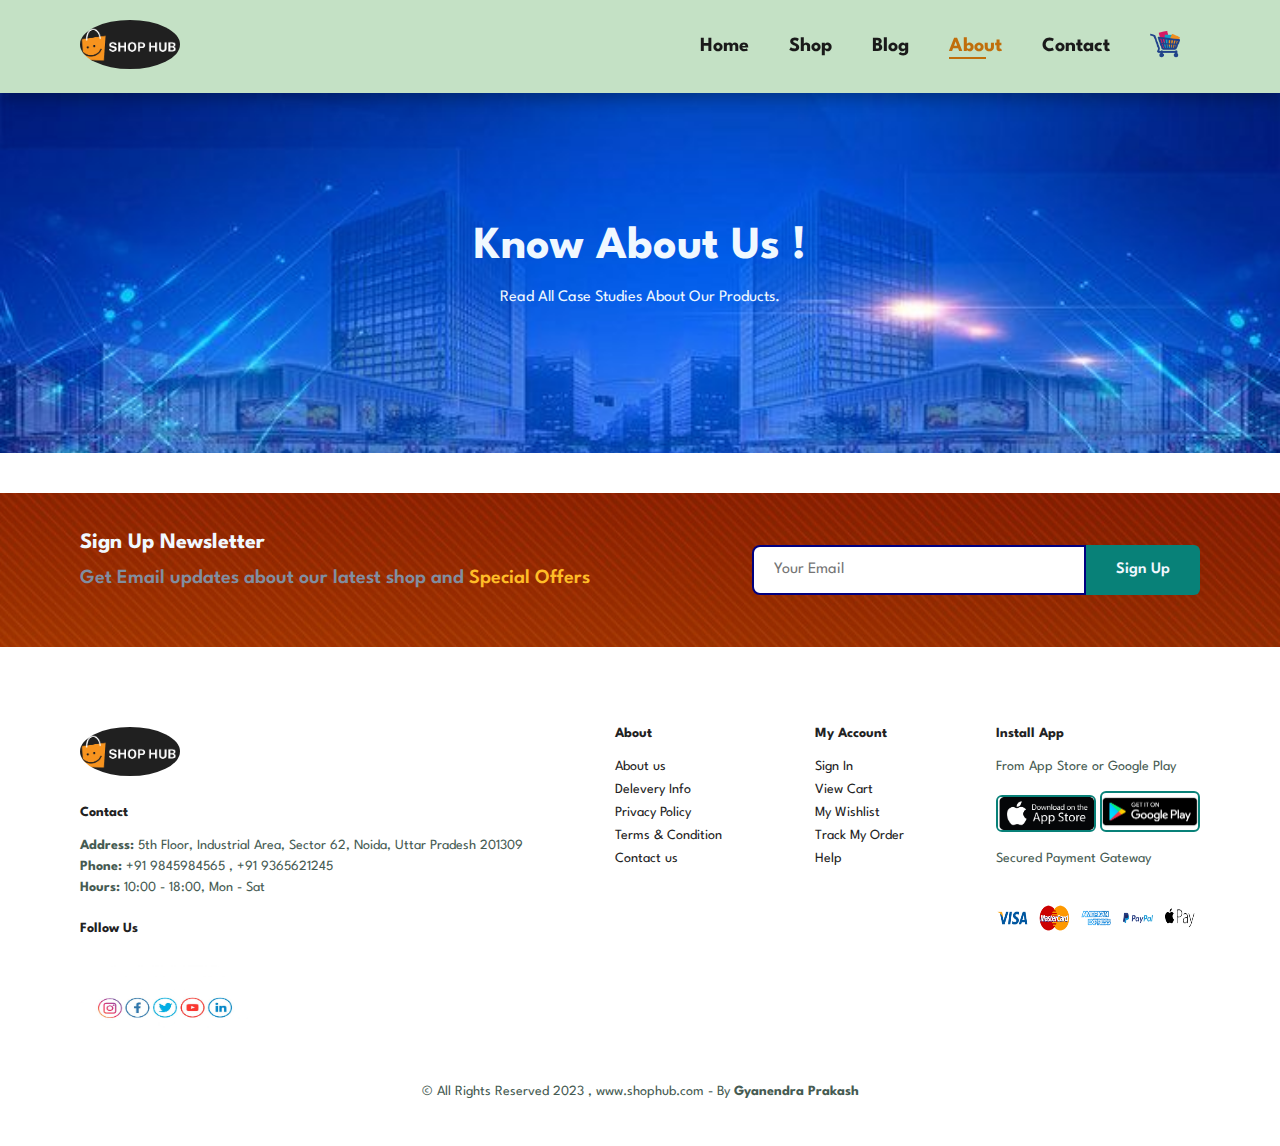
==== about.html @ 8a7a5602 "about" ====
<!DOCTYPE html>
<html lang="en">

<head>
    <meta charset="UTF-8">
    <meta name="viewport" content="width=device-width, initial-scale=1.0">
    <title>Shop Hub Online Store</title>
    <!-- favicon  -->
    <link rel="apple-touch-icon" sizes="180x180" href="favicon/apple-touch-icon.png">
    <link rel="icon" type="image/png" sizes="32x32" href="favicon/favicon-32x32.png">
    <link rel="icon" type="image/png" sizes="16x16" href="favicon/favicon-16x16.png">
    <link rel="manifest" href="favicon/site.webmanifest">

    <link rel="stylesheet" href="https://cdnjs.cloudflare.com/ajax/libs/font-awesome/4.7.0/css/font-awesome.min.css">

    <link rel="stylesheet" href="index.css">
</head>

<body>

    <!-- Header  -->
    <section id="header">
        <a href="#"><img src="images/logo.png" class="logo" alt="logo-img"></a>

        <div>
            <ul id="navbar">
                <li><a href="index.html">Home</a></li>
                <li><a href="shop.html">Shop</a></li>
                <li><a href="blog.html">Blog</a></li>
                <li><a class="active" href="about.html">About</a></li>
                <li><a href="contact.html">Contact</a></li>
                <li id="lg-bag"><a href="cart.html"><img class="cart-logo" src="images/cart.png" alt="cart img"></a>
                </li>
                <a href="#" id="close"><svg xmlns="http://www.w3.org/2000/svg" height="16" width="12"
                        viewBox="0 0 384 512">
                        <path
                            d="M342.6 150.6c12.5-12.5 12.5-32.8 0-45.3s-32.8-12.5-45.3 0L192 210.7 86.6 105.4c-12.5-12.5-32.8-12.5-45.3 0s-12.5 32.8 0 45.3L146.7 256 41.4 361.4c-12.5 12.5-12.5 32.8 0 45.3s32.8 12.5 45.3 0L192 301.3 297.4 406.6c12.5 12.5 32.8 12.5 45.3 0s12.5-32.8 0-45.3L237.3 256 342.6 150.6z" />
                    </svg></a>
            </ul>
        </div>

        <div id="mobile">
            <a href="cart.html"><svg xmlns="http://www.w3.org/2000/svg" height="16" width="14" viewBox="0 0 448 512">
                    <path
                        d="M160 112c0-35.3 28.7-64 64-64s64 28.7 64 64v48H160V112zm-48 48H48c-26.5 0-48 21.5-48 48V416c0 53 43 96 96 96H352c53 0 96-43 96-96V208c0-26.5-21.5-48-48-48H336V112C336 50.1 285.9 0 224 0S112 50.1 112 112v48zm24 48a24 24 0 1 1 0 48 24 24 0 1 1 0-48zm152 24a24 24 0 1 1 48 0 24 24 0 1 1 -48 0z" />
                </svg></a>

            <svg id="bar" xmlns="http://www.w3.org/2000/svg" height="16" width="14" viewBox="0 0 448 512">
                <path
                    d="M0 96C0 78.3 14.3 64 32 64H416c17.7 0 32 14.3 32 32s-14.3 32-32 32H32C14.3 128 0 113.7 0 96zM0 256c0-17.7 14.3-32 32-32H416c17.7 0 32 14.3 32 32s-14.3 32-32 32H32c-17.7 0-32-14.3-32-32zM448 416c0 17.7-14.3 32-32 32H32c-17.7 0-32-14.3-32-32s14.3-32 32-32H416c17.7 0 32 14.3 32 32z" />
            </svg>
        </div>

    </section>

    <!-- Home Page -->
    <section id="page-header" class="about-header">
        <h2>Know About Us !</h2>
        <p>Read All Case Studies About Our Products.</p>
    </section>


    <!-- Newsletter -->
    <section id="newsletter" class="section-p1 section-m1">
        <div class="newstext">
            <h4>Sign Up Newsletter</h4>
            <p>Get Email updates about our latest shop and <span>Special Offers</span></p>
        </div>
        <div class="form">
            <input type="text" placeholder="Your Email">
            <button class="normal">Sign Up</button>
        </div>

    </section>

    <!-- Footer  -->
    <footer class="section-p1">

        <div class="col">
            <img class="logo fo-logo" src="images/logo.png" alt="img">
            <h4>Contact</h4>
            <p><strong>Address:&nbsp;</strong>5th Floor, Industrial Area, Sector 62, Noida, Uttar Pradesh
                201309</p>
            <p><strong>Phone:&nbsp;</strong>+91 9845984565 , +91 9365621245</p>
            <p><strong>Hours:&nbsp;</strong>10:00 - 18:00, Mon - Sat</p>

            <div class="follow">
                <h4>Follow Us</h4>
                <div class="icon">
                    <img class="so-i" src="images/social-icon.jpg" alt="img">
                </div>
            </div>
        </div>

        <div class="col">
            <h4>About</h4>
            <a href="#">About us</a>
            <a href="#">Delevery Info</a>
            <a href="#">Privacy Policy</a>
            <a href="#">Terms & Condition</a>
            <a href="#">Contact us</a>
        </div>
        <div class="col">
            <h4>My Account</h4>
            <a href="#">Sign In</a>
            <a href="#">View Cart</a>
            <a href="#">My Wishlist</a>
            <a href="#">Track My Order</a>
            <a href="#">Help</a>
        </div>

        <div class="col install">
            <h4>Install App</h4>
            <p>From App Store or Google Play</p>
            <div class="row">
                <img class="fo-store" src="images/apple-store.jpg" alt="img">
                <img class="fo-store" src="images/google-store.png" alt="img">
            </div>
            <p>Secured Payment Gateway</p>
            <img class="fo-pay" src="images/pay.png" alt="img">
        </div>

        <div class="copyright">
            <p>&copy; All Rights Reserved 2023 , www.shophub.com - By <strong>Gyanendra Prakash</strong></p>
        </div>

    </footer>

    <script src="index.js"></script>
</body>

</html>
---- index.css ----
@import url('https://fonts.googleapis.com/css2?family=League+Spartan:wght@100;200;300;400;500;600;700;800;900&display=swap');

* {
    margin: 0;
    padding: 0;
    box-sizing: border-box;
    font-family: 'League Spartan', sans-serif;
}

h1 {
    font-size: 50px;
    line-height: 64px;
    color: #222;
}

h2 {
    font-size: 46px;
    line-height: 54px;
    color: #222;
}

h4 {
    font-size: 20px;
    color: #222;
}

h6 {
    font-size: 12px;
    font-weight: 700;
}

p {
    font-size: 16px;
    color: #465b52;
    margin: 16px 0 20px 0;
}

.section-p1 {
    padding: 40px 80px;
}

.section-m1 {
    margin: 40px 0;
}

button.normal {
    font-size: 16px;
    font-weight: 600;
    padding: 16px 30px;
    color: #1a1a1a;
    background-color: #fff;
    border-radius: 6px;
    cursor: pointer;
    border: none;
    transition: 0.2s;
}

button.white {
    font-size: 16px;
    font-weight: 600;
    padding: 12px 18px;
    color: #fff;
    background-color: transparent;
    border-radius: 6px;
    cursor: pointer;
    border: 2px solid #fff;
    transition: 0.2s;
}

body {
    width: 100%;
}

/* Header  */

#header {
    display: flex;
    align-items: center;
    justify-content: space-between;
    padding: 20px 80px;
    background: rgb(196 225 197);
    box-shadow: 0 6px 16px rgba(0, 0, 0, 0.3);
    z-index: 999;
    position: sticky;
    left: 0;
    top: 0;
}

#header .logo {
    width: 100px;
    /* height: 50px; */
    border-radius: 50%;
}

#navbar {
    display: flex;
    align-items: center;
    justify-content: center;
}

#navbar li {
    list-style: none;
    padding: 0 20px;
    position: relative;
}

#navbar li a {
    text-decoration: none;
    font-size: 20px;
    font-weight: 700;
    color: #1a1a1a;
    transition: 0.3s ease;
}

#navbar li a .cart-logo {
    width: 30px;
}

#navbar li a:hover,
#navbar li a.active {
    color: rgb(192 110 11);
}

#navbar li a.active::after,
#navbar li a:hover::after {
    content: "";
    width: 40%;
    height: 2px;
    background: rgb(192 110 11);
    position: absolute;
    bottom: -4px;
    left: 20px;
}

#mobile {
    display: none;
    align-items: center;
}

#close {
    display: none;
}

/* Home Page  */
#hero {
    background-image: url("images/hero.jpg");
    height: 85vh;
    width: 100%;
    background-size: cover;
    background-position: top 25% right 0;
    padding: 0px 80px;
    display: flex;
    flex-direction: column;
    align-items: flex-start;
    justify-content: center;
}

#hero h4 {
    padding-bottom: 16px;
}

#hero h1 {
    color: rgb(192 110 11);
}

#hero button {
    background-color: rgb(201, 198, 198);
    color: #c00b0b;
    padding: 16px 28px;
    cursor: pointer;
    font-size: 20px;
    background-repeat: no-repeat;
    font-weight: 700;
    border-radius: 10px;
    transition: 0.3s ease-in-out;
}

#hero button:hover {
    background-color: forestgreen;
    color: aliceblue;
}

/* Features */

#feature {
    display: flex;
    align-items: center;
    justify-content: space-between;
    flex-wrap: wrap;
}

#feature .fe-box {
    width: 180px;
    text-align: center;
    padding: 26px 16px;
    box-shadow: 20px 20px 34px rgba(0, 0, 0, 0.2);
    border: 2px solid #cce7d0;
    border-radius: 10px;
    margin: 16px 0;
}

#feature .free-ship {
    width: 140px;
}

#feature .fe-box:hover {
    box-shadow: 10px 10px 54px rgba(70, 62, 221, 0.6);
}

#feature .fe-box img {
    width: 100%;
    margin-bottom: 10px;
}

#feature .fe-box h6 {
    display: inline-block;
    padding: 10px 8px 6px 8px;
    line-height: 1;
    border-radius: 6px;
    font-size: 16px;
    background-color: #fddde4;
}

#feature .fe-box:nth-child(2) h6 {
    background-color: #cdebbc;
}

#feature .fe-box:nth-child(3) h6 {
    background-color: #d1e8f2;
}

#feature .fe-box:nth-child(4) h6 {
    background-color: #cdd4f8;
}

#feature .fe-box:nth-child(5) h6 {
    background-color: #f6dbf6;
}

#feature .fe-box:nth-child(6) h6 {
    background-color: #fff2e5;
}

/* Features */
#product1 {
    text-align: center;
}

#product1 .pro-container {
    display: flex;
    justify-content: space-between;
    padding-top: 20px;
    flex-wrap: wrap;
}

#product1 .pro {
    width: 23%;
    min-width: 250px;
    padding: 10px 12px;
    border: 1px solid #465b52;
    border-radius: 12px;
    cursor: pointer;
    box-shadow: 20px 20px 30px rgba(0, 0, 0, 0.2);
    margin: 16px 0;
    transition: 0.2s ease;
    position: relative;
}

#product1 .pro:hover {
    box-shadow: 10px 10px 54px rgba(70, 62, 221, 0.6);
}

#product1 .pro img {
    width: 100%;
    border-radius: 16px;
}

#product1 .pro .des {
    text-align: start;
    padding: 10px 0;
}

#product1 .pro .des span {
    color: #606063;
}

#product1 .pro .des h5 {
    padding-top: 8px;
    color: #1a1a1a;
    font-size: 18px;
}

#product1 .pro .des .star {
    font-size: 18px;
    color: rgb(243, 181, 25);
}

#product1 .pro .des h4 {
    padding-top: 8px;
    font-size: 20px;
    font-weight: 700;
    color: #088178;
}

#product1 .pro .cart {
    width: 30px;
    height: 30px;
    line-height: 30px;
    border-radius: 10px;
    background-color: #e8f6ea;
    font-weight: 500;
    color: #088178;
    border: 1px solid #cce7d0;
    position: absolute;
    bottom: 20px;
    right: 20px;
}

/* Banner */

#banner {
    display: flex;
    flex-direction: column;
    justify-content: center;
    align-items: center;
    text-align: center;
    background-image: url(images/banner.jpg);
    width: 100%;
    height: 40vh;
    background-size: cover;
    background-position: center;
}

#banner h4 {
    color: #1a1a1a;
    font-size: 20px;
}

#banner h2 {
    color: #4200ab;
    font-size: 30px;
    padding: 10px 0;
}

#banner h2 span {
    color: #fa0606;
}

#banner button:hover {
    background-color: #4200ab;
    color: aliceblue;
}

/* sm-Banner */
#sm-banner {
    display: flex;
    justify-content: space-between;
    flex-wrap: wrap;
}

#sm-banner .banner-box {
    display: flex;
    flex-direction: column;
    justify-content: center;
    align-items: center;
    text-align: center;
    background-image: url(images/b1.jpg);
    width: 580px;
    height: 50vh;
    background-size: cover;
    background-position: center;
    border-radius: 6px;
}

#sm-banner .banner-box2 {
    background-image: url(images/b2.jpg);
}

#sm-banner h4 {
    font-size: 22px;
    font-weight: 500;
}

#sm-banner h2 {
    color: #4200ab;
    font-weight: 700;
}

#sm-banner span {
    font-size: 18px;
    font-weight: 600;
    padding-bottom: 16px;
    padding-top: 16px;
}

#sm-banner .banner-box:hover button {
    background: #088178;
    color: 2px solid #088178;
}

#banner3 {
    display: flex;
    justify-content: space-between;
    flex-wrap: wrap;
    padding: 0 80px;
}

#banner3 .banner-box {
    display: flex;
    flex-direction: column;
    justify-content: center;
    align-items: center;
    text-align: center;
    background-image: url(images/b3.jpg);
    width: 30%;
    height: 30vh;
    background-size: cover;
    background-position: center;
    padding: 20px;
    margin-bottom: 20px;
    border-radius: 6px;
}

#banner3 .banner-box2 {
    background-image: url(images/b4.jpg);
}

#banner3 .banner-box3 {
    background-image: url(images/b5.jpg);
}

#banner3 h2 {
    color: #0e1e28;
    font-size: 30px;
    font-weight: 800;
}

#banner3 h3 {
    color: #ff006f;
    font-size: 24px;
    font-weight: 700;
}

/* newsletter */

#newsletter {
    display: flex;
    justify-content: space-between;
    flex-wrap: wrap;
    align-items: center;
    background-image: url(images/b6.jpg);
    background-repeat: no-repeat;
    background-position: 20% 30%;
    background-color: #041e42;
}

#newsletter h4 {
    font-size: 22px;
    font-weight: 700;
    color: aliceblue;
}

#newsletter p {
    font-size: 20px;
    font-weight: 600;
    color: #818ea0;
}

#newsletter span {
    color: #ffbd27;
}

#newsletter .form {
    display: flex;
    width: 40%;
}

#newsletter input {
    height: 3.125rem;
    padding: 0 1.25em;
    font-size: 16px;
    width: 100%;
    border: 2px solid navy;
    border-radius: 8px;
    border-top-right-radius: 0;
    border-bottom-right-radius: 0;
}

#newsletter button {
    background-color: #088178;
    color: aliceblue;
    white-space: nowrap;
    border-top-left-radius: 0;
    border-bottom-left-radius: 0;
}

#newsletter button:hover {
    background-color: green;
}

/* Footer  */

footer {
    display: flex;
    justify-content: space-between;
    flex-wrap: wrap;
}

footer .col {
    display: flex;
    flex-direction: column;
    align-items: flex-start;
    margin-bottom: 20px;
}

footer .logo {
    margin-bottom: 30px;
}

footer h4 {
    font-size: 14px;
    padding-bottom: 20px;
}

footer p {
    font-size: 14px;
    margin: 0 0 8px 0;
}

footer a {
    font-size: 14px;
    text-decoration: none;
    color: #222;
    margin-bottom: 10px;
}

footer .follow {
    margin-top: 20px;
}

footer .install .row img {
    border: 2px solid #088178;
    border-radius: 6px;
}

footer .install img {
    margin: 10px 0 16px 0;
}

footer .copyright {
    width: 100%;
    text-align: center;
}

/* Icon Images */

footer .fo-logo {
    width: 100px;
    border-radius: 50%;
}

footer .col .follow .so-i {
    width: 170px;
    height: 106px;
    border-radius: 50%;
    cursor: pointer;
}

footer .col .row .fo-store {
    width: 100px;
}

footer .col .row .fo-store:hover {
    cursor: pointer;
}

footer .col .fo-pay {
    width: 200px;
    height: 70px;
    border-radius: 40%;
    cursor: pointer;
}

/* Shop Page  */

#page-header {
    background-image: url(shop/s1.jpg);
    width: 100%;
    height: 40vh;
    background-size: cover;
    display: flex;
    justify-content: center;
    text-align: center;
    flex-direction: column;
    padding: 16px;
}

#page-header h2,
#page-header p {
    color: aliceblue;
}

#pagination {
    text-align: center;
}

#pagination a {
    text-decoration: none;
    background-color: #088178;
    padding: 16px 20px;
    color: aliceblue;
    border-radius: 6px;
    font-size: 20px;
    font-weight: 600;

}

/* Single Product Details */

#prodetails {
    display: flex;
    margin-top: 20px;
}

#prodetails .single-pro-image {
    width: 40%;
    margin-right: 50px;
}

.small-img-group {
    display: flex;
    justify-content: space-between;
}

.small-img-col {
    flex-basis: 24%;
    cursor: pointer;
}


#prodetails .single-pro-details {
    width: 50%;
    padding-top: 30px;
}

#prodetails .single-pro-details h4 {
    padding: 40px 0 20px 0;
}

#prodetails .single-pro-details h2 {
    font-size: 26px;
}

#prodetails .single-pro-details select {
    display: block;
    padding: 6px 10px;
    margin-bottom: 10px;
}

#prodetails .single-pro-details input {
    width: 50px;
    height: 48px;
    padding-left: 10px;
    font-size: 16px;
    margin-right: 10px;
}

#prodetails .single-pro-details button {
    background-color: #088178;
    color: aliceblue;
}

#prodetails .single-pro-details span {
    line-height: 26px;
}

/* Blog Page  */

#page-header.blog-header {
    background-image: url("blog/b1.jpg");
}

#blog {
    padding: 150px 150px 0 150px;
}

#blog .blog-box {
    display: flex;
    align-items: center;
    width: 100%;
    position: relative;
    padding-bottom: 90px;
}

#blog .blog-img {
    width: 50%;
    margin-right: 40px;
}

#blog img {
    width: 100%;
    height: 300px;
    object-fit: cover;
}

#blog .blog-details {
    width: 50%;
}

#blog .blog-details a {
    text-decoration: none;
    font-size: 16px;
    color: #1a1a1a;
    font-weight: 700;
    transition: 0.2s;
}

#blog .blog-details a:hover {
    color: #088178;
}

#blog .blog-box h1 {
    position: absolute;
    top: -40px;
    left: 0;
    font-size: 70px;
    font-weight: 700;
    color: #c9cbce;
    z-index: -9;
}

/* About Page  */

#page-header.about-header {
    background-image: url("blog/about1.jpg");
}



















/* Responsive Design for tab */

@media screen and (max-width:1024px) {
    .section-p1 {
        padding: 40px 40px;
    }

    #navbar {
        display: flex;
        flex-direction: column;
        align-items: flex-start;
        justify-content: flex-start;
        position: fixed;
        top: 0;
        right: -300px;
        height: 100vh;
        width: 300px;
        background-color: azure;
        box-shadow: 0 40px 60px rgba(0, 0, 0, 0.3);
        padding: 80px 0 0 10px;
        transition: 0.3s ease-in-out;
    }

    #navbar.active {
        right: 0px;
    }

    #navbar li {
        margin-bottom: 30px;
    }

    #mobile {
        display: flex;
        align-items: center;
    }

    #mobile svg {
        color: #1a1a1a;
        font-size: 24px;
        margin: 16px;
    }

    #close {
        display: initial;
        position: absolute;
        top: 30px;
        left: 30px;
        color: #222;
        font-size: 24px;
    }

    #lg-bag {
        display: none;
    }

    #hero {
        height: 70vh;
        padding: 0 80px;
        background-position: top 30% right 30%;
    }

    #feature {
        justify-content: center;
    }

    #feature .fe-box {
        margin: 16px 16px;
    }

    #product1 .pro-container {
        justify-content: center;

    }

    #product1 .pro {
        margin: 16px;
    }

    #banner {
        height: 30vh;
    }

    #sm-banner .banner-box {
        min-width: 100%;
        height: 30vh;
    }

    #sm-banner .banner-box2 {
        margin-top: 30px;
    }

    #banner3 {
        padding: 0 40px;
    }

    #banner3 .banner-box {
        width: 28%;
    }

    #newsletter .form {
        width: 70%;
    }
}

/* For Mobile Device */

@media (max-width:477px) {
    .section-p1 {
        padding: 20px;
    }

    #header {
        padding: 10px 30px;
    }

    h1 {
        font-size: 38px;
    }

    h2 {
        font-size: 32px;
    }

    #hero {
        padding: 0 20px;
        background-position: 20px;
    }

    #feature {
        justify-content: space-between;
    }

    #feature .fe-box {
        width: 156px;
        margin: 0 0 16px 0;
    }

    #product1 .pro {
        width: 100%;
    }

    #sm-banner .banner-box2 {
        margin-top: 20px;
    }

    #banner3 {
        padding: 0 20px;
    }

    #banner3 .banner-box {
        width: 100%;
    }

    #newsletter .form {
        width: 100%;
    }

    footer .copyright {
        text-align: start;
    }

    /* Single Product */

    #prodetails {
        display: flex;
        flex-direction: column;
    }

    #prodetails .single-pro-image {
        width: 100%;
    }

    #prodetails .single-pro-details {
        width: 100%;
    }

    /* Blog Page  */

    #blog {
        padding: 100px 20px 0 20px;
    }

    #blog .blog-box {
        display: flex;
        flex-direction: column;
        align-items: flex-start;
    }

    #blog .blog-img {
        width: 100%;
        margin-right: 0px;
        margin-bottom: 50px;
    }

    #blog .blog-details {
        width: 100%;
    }

}
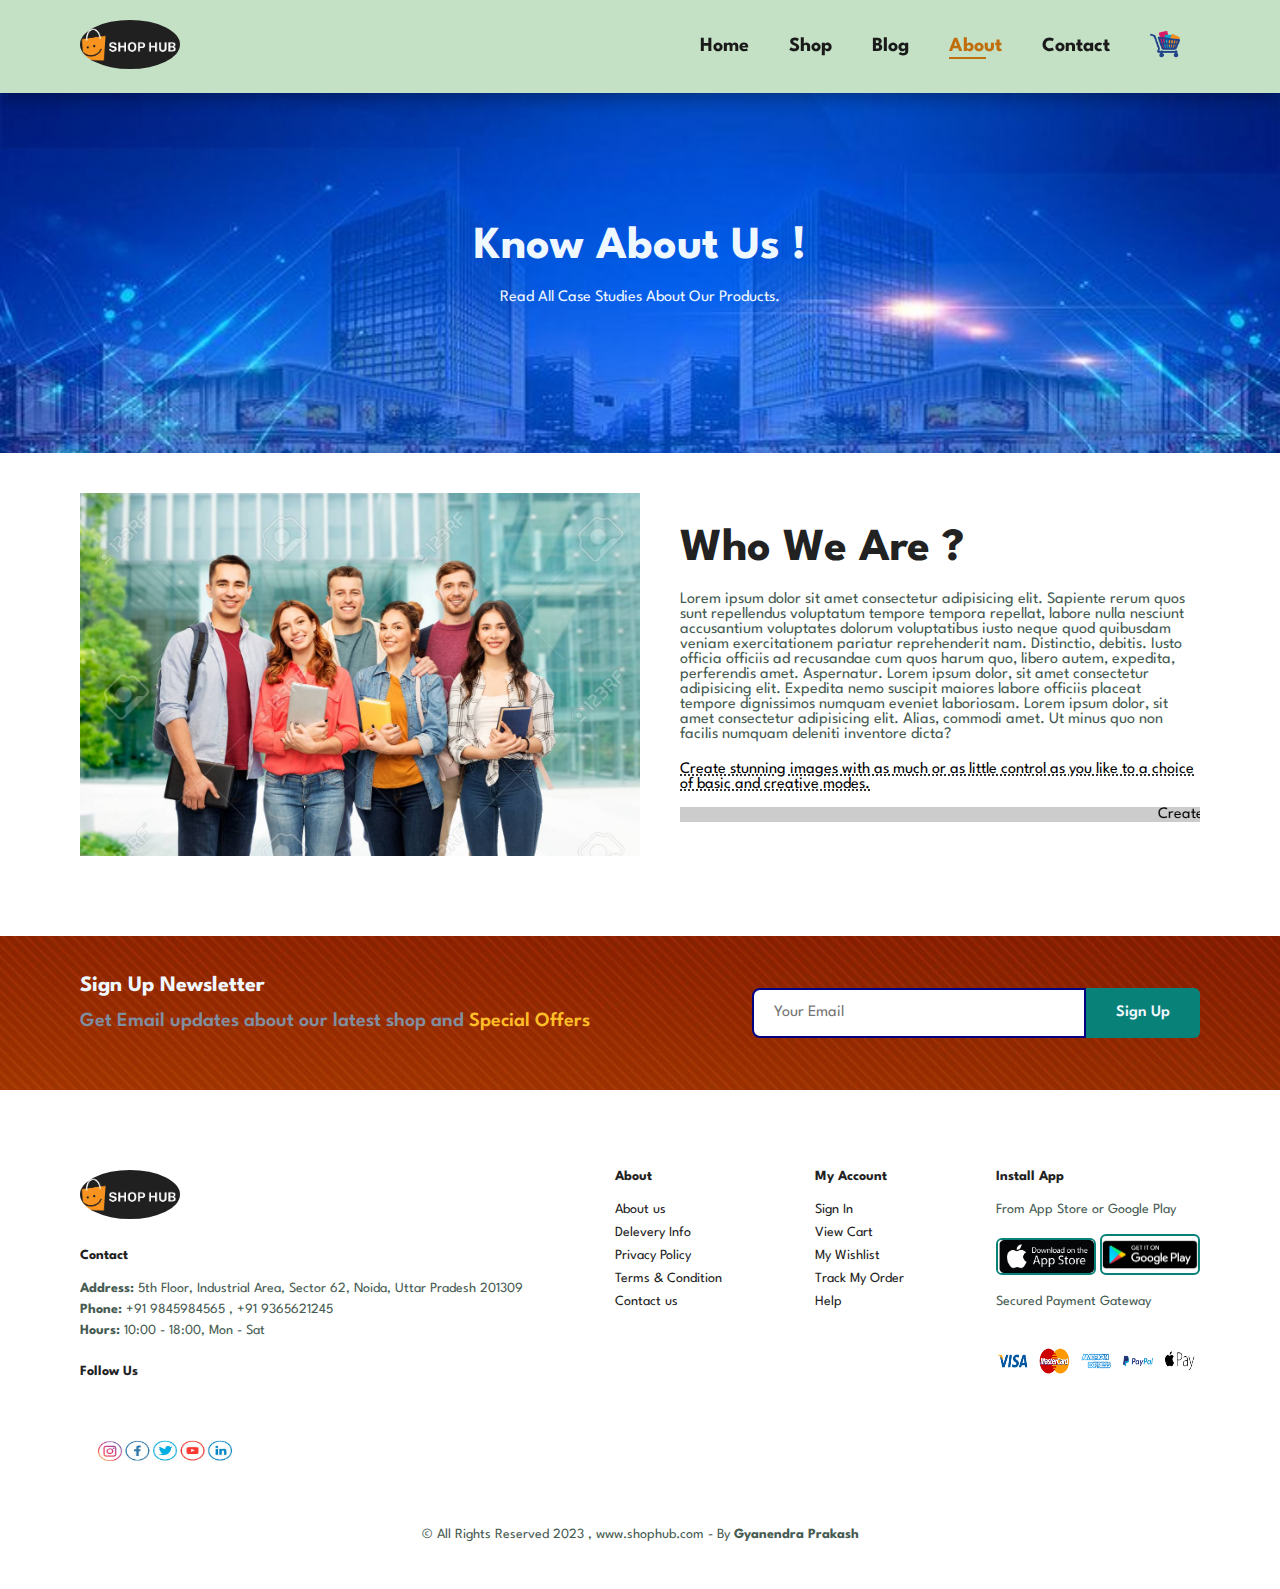
==== commit 18816b63: "about" ====
--- a/about.html
+++ b/about.html
@@ -59,6 +59,27 @@
         <p>Read All Case Studies About Our Products.</p>
     </section>
 
+    <section id="about-head" class="section-p1">
+        <img src="blog/about2.jpg" alt="img">
+        <div>
+            <h2>Who We Are ? </h2>
+            <p>Lorem ipsum dolor sit amet consectetur adipisicing elit. Sapiente rerum quos sunt repellendus voluptatum
+                tempore tempora repellat, labore nulla nesciunt accusantium voluptates dolorum voluptatibus iusto neque
+                quod quibusdam veniam exercitationem pariatur reprehenderit nam. Distinctio, debitis. Iusto officia
+                officiis ad recusandae cum quos harum quo, libero autem, expedita, perferendis amet. Aspernatur. Lorem
+                ipsum dolor, sit amet consectetur adipisicing elit. Expedita nemo suscipit maiores labore officiis
+                placeat tempore dignissimos numquam eveniet laboriosam. Lorem ipsum dolor, sit amet consectetur
+                adipisicing elit. Alias, commodi amet. Ut minus quo non facilis numquam deleniti inventore dicta?</p>
+
+            <abbr title="">Create stunning images with as much or as little control as you like to a choice of basic and
+                creative modes.</abbr>
+            <br><br>
+            <marquee bgcolor="#ccc" loop="-1" scrollamount="5" width="100%">Create stunning images with as much or as
+                little control as you like to a choice of
+                basic and
+                creative modes.</marquee>
+        </div>
+    </section>
 
     <!-- Newsletter -->
     <section id="newsletter" class="section-p1 section-m1">
--- a/index.css
+++ b/index.css
@@ -735,9 +735,19 @@
     background-image: url("blog/about1.jpg");
 }
 
-
-
-
+#about-head {
+    display: flex;
+    align-items: center;
+}
+
+#about-head img {
+    width: 50%;
+    height: auto;
+}
+
+#about-head div {
+    padding-left: 40px;
+}
 
 
 
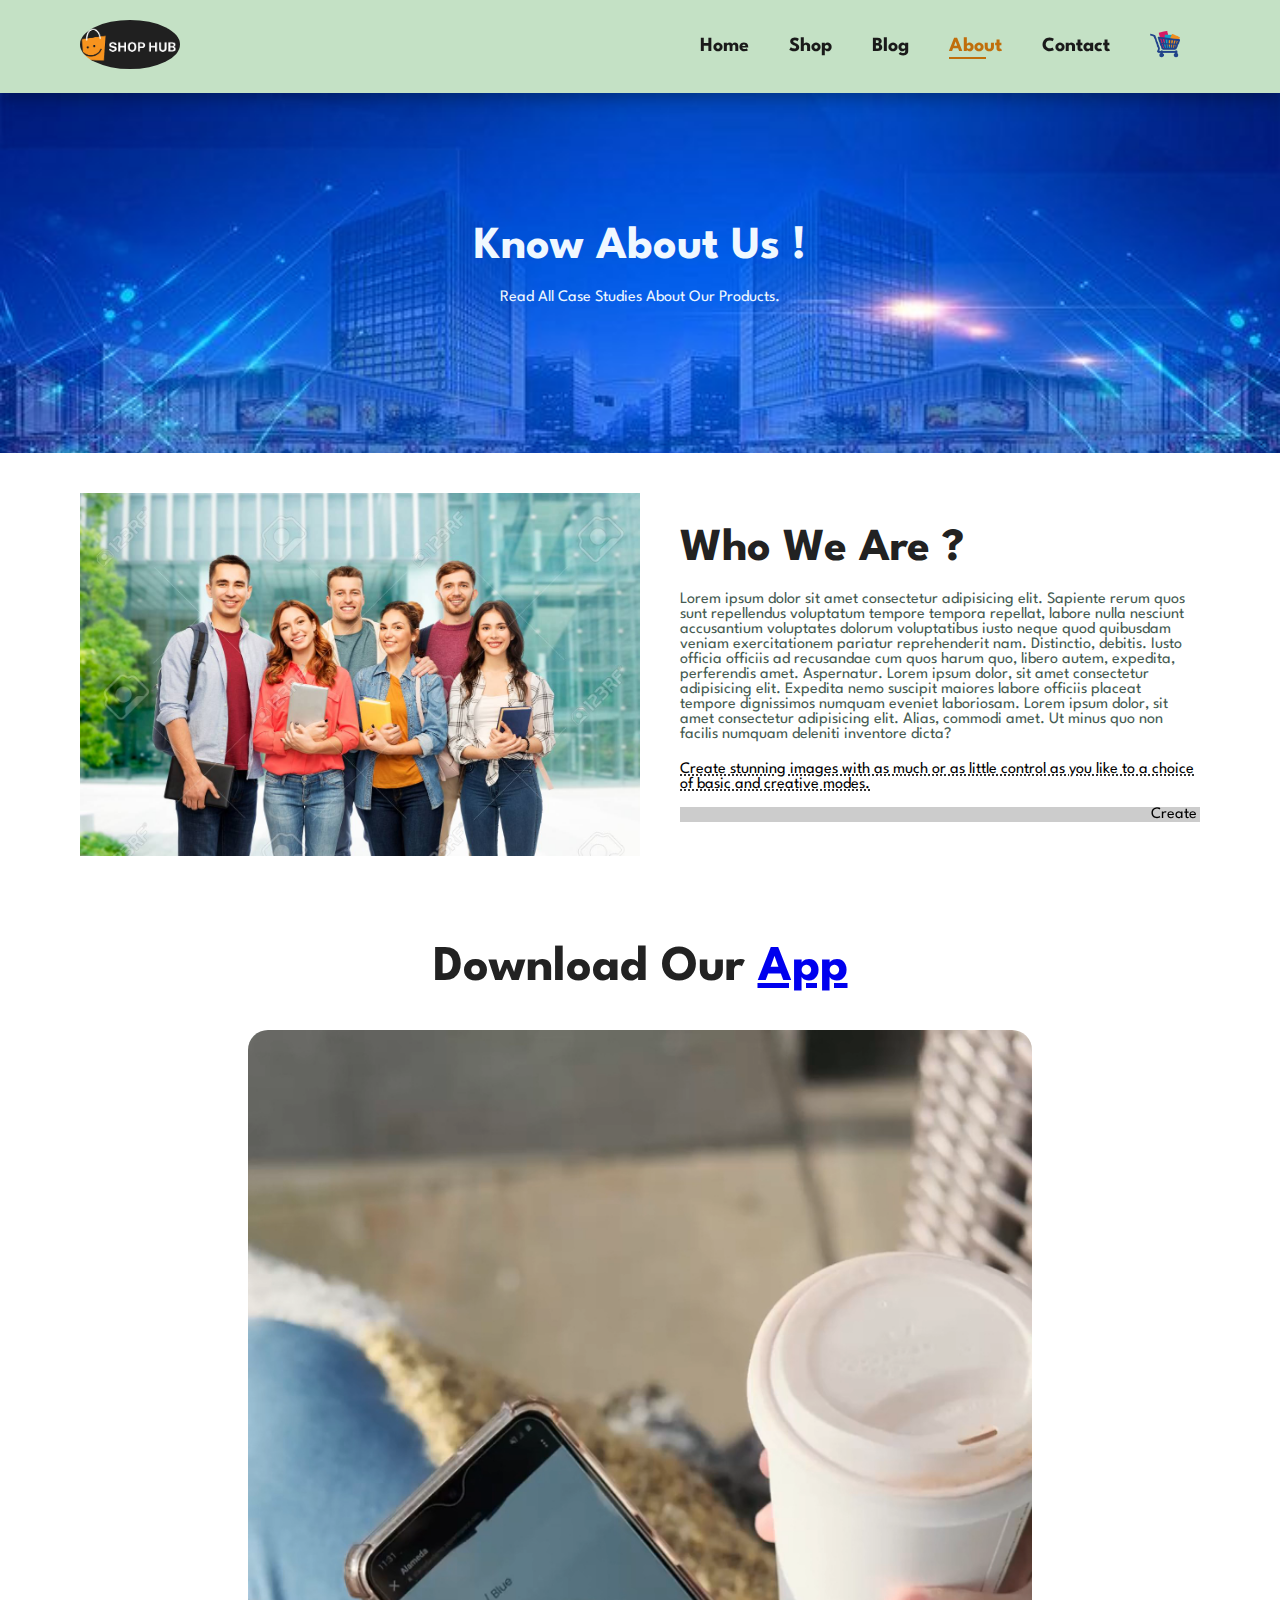
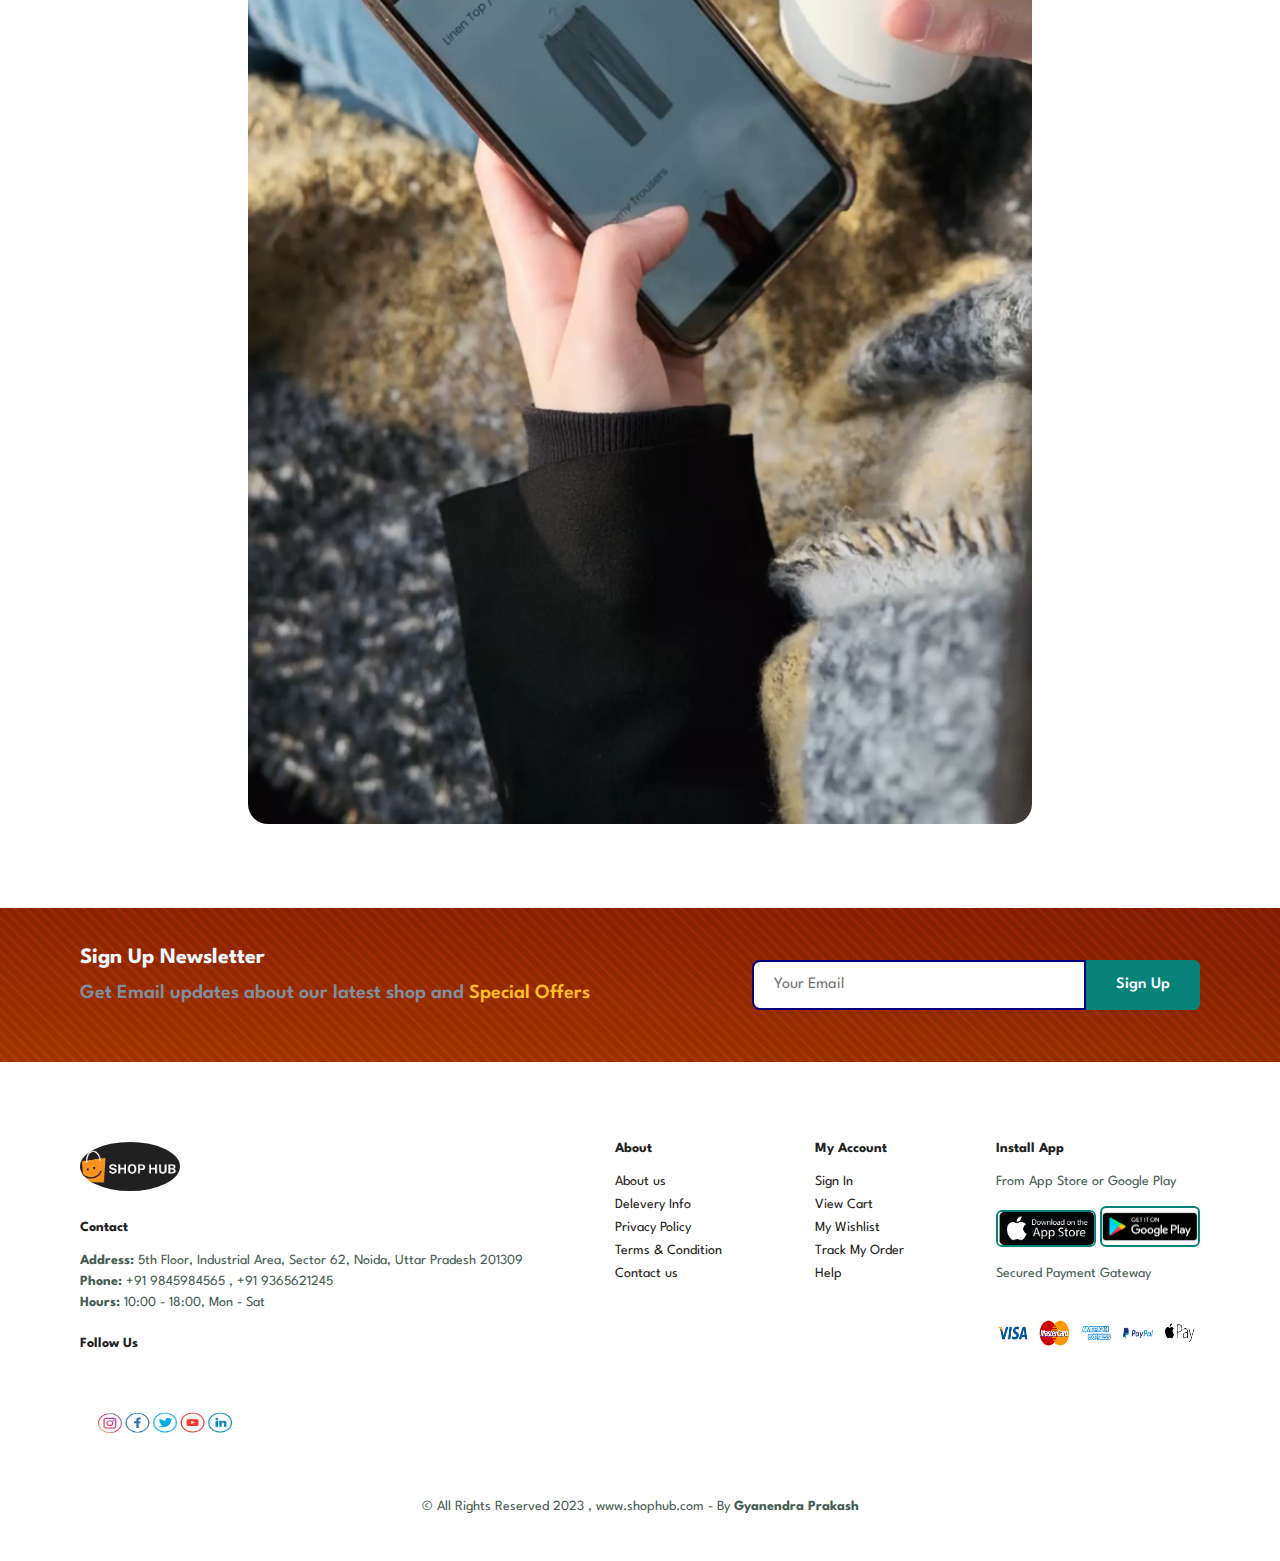
==== commit f1f284d7: "about app" ====
--- a/about.html
+++ b/about.html
@@ -59,6 +59,8 @@
         <p>Read All Case Studies About Our Products.</p>
     </section>
 
+    <!-- About Page  -->
+
     <section id="about-head" class="section-p1">
         <img src="blog/about2.jpg" alt="img">
         <div>
@@ -79,6 +81,17 @@
                 basic and
                 creative modes.</marquee>
         </div>
+    </section>
+
+    <!-- About App  -->
+
+    <section id="about-app" class="section-p1">
+        <h1>Download Our <a href="#">App</a></h1>
+
+        <div class="video">
+            <video autoplay muted loop src="blog/about-video.mp4"></video>
+        </div>
+
     </section>
 
     <!-- Newsletter -->
--- a/index.css
+++ b/index.css
@@ -584,7 +584,7 @@
 /* Shop Page  */
 
 #page-header {
-    background-image: url(shop/s1.jpg);
+    background-image: url(images/s1.jpg);
     width: 100%;
     height: 40vh;
     background-size: cover;
@@ -749,8 +749,21 @@
     padding-left: 40px;
 }
 
-
-
+#about-app {
+    text-align: center;
+}
+
+#about-app .video {
+    width: 70%;
+    height: 100%;
+    margin: 30px auto 0 auto;
+}
+
+#about-app .video video {
+    width: 100%;
+    height: 100%;
+    border-radius: 20px;
+}
 
 
 
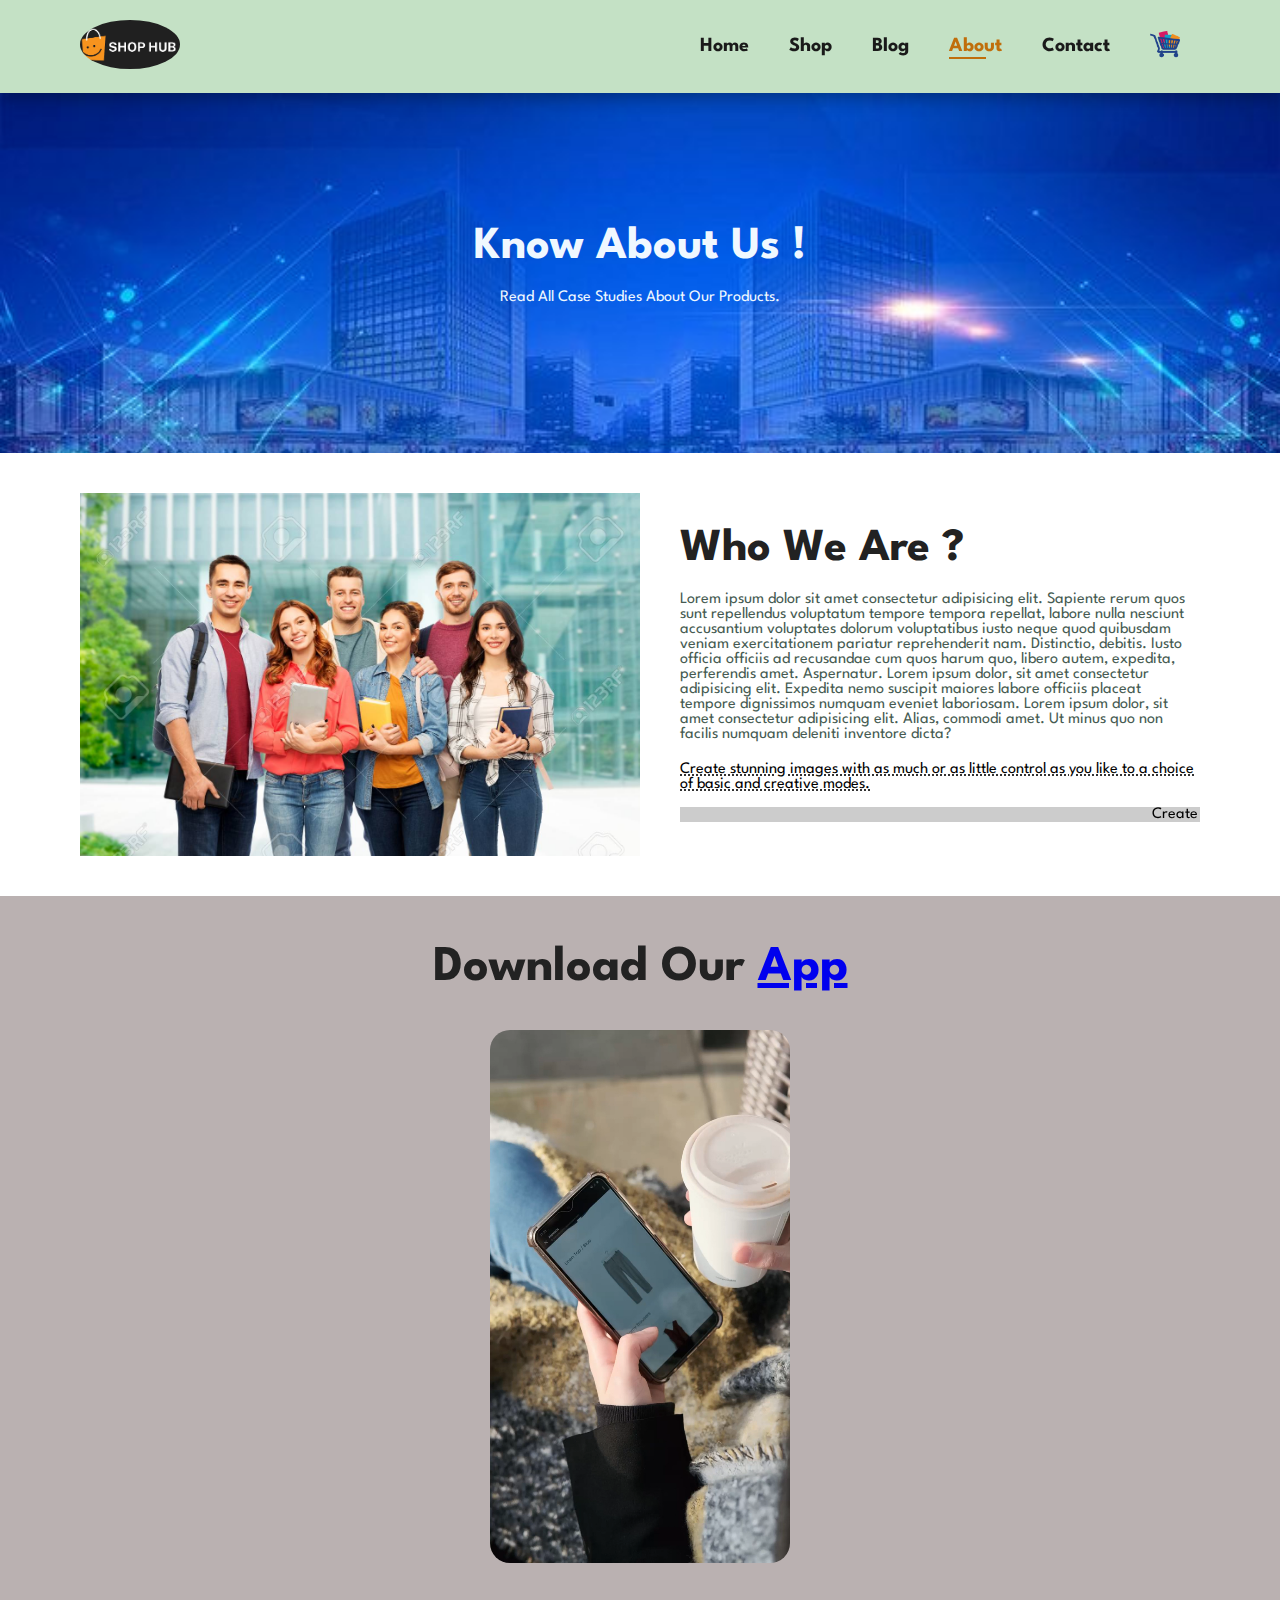
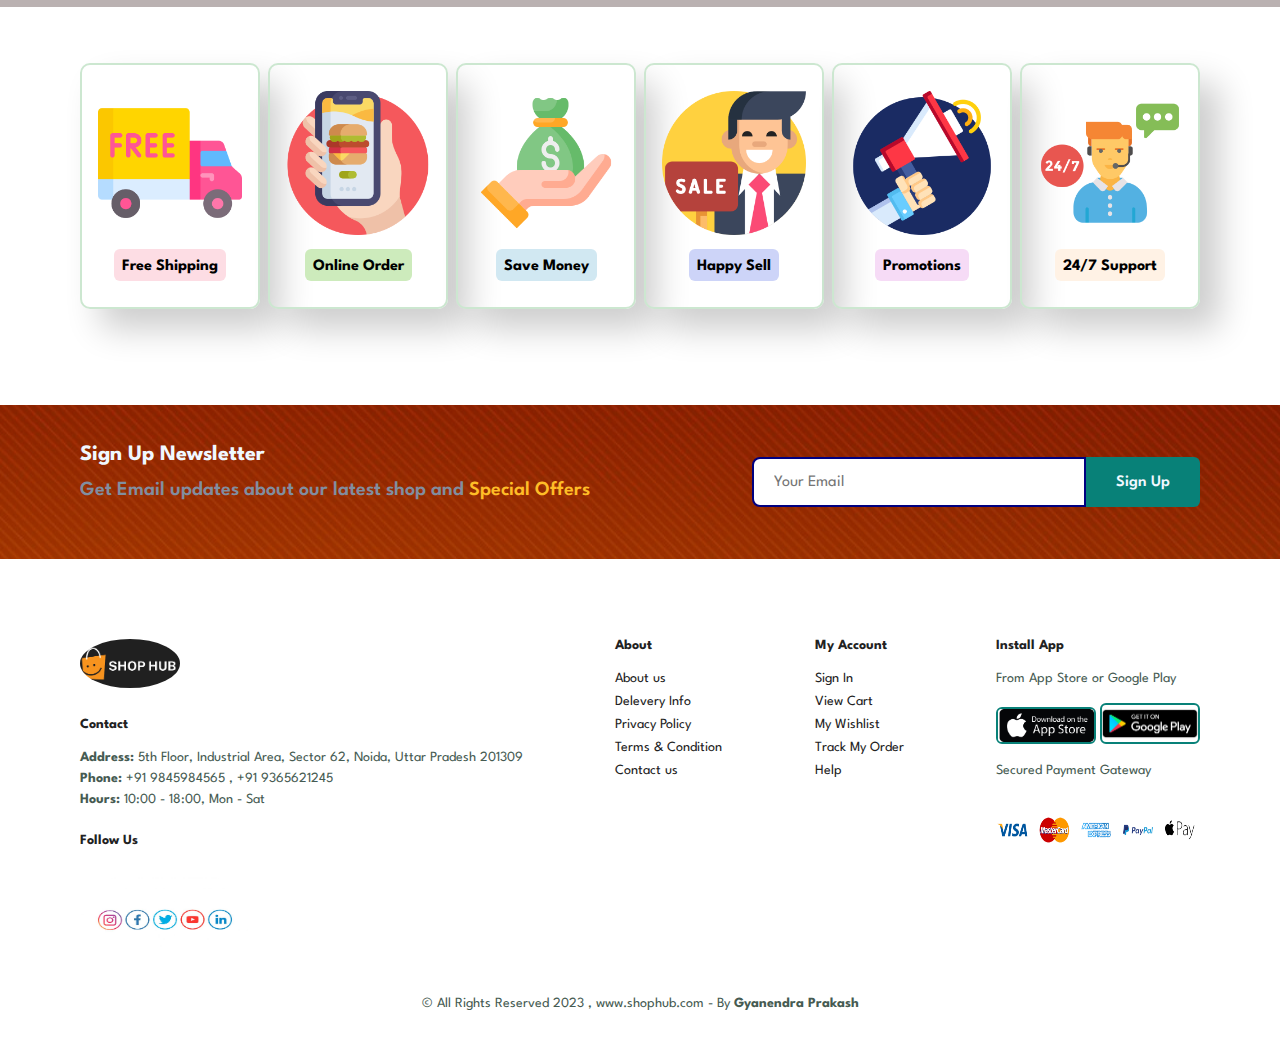
==== commit 64e691f2: "about" ====
--- a/about.html
+++ b/about.html
@@ -94,6 +94,35 @@
 
     </section>
 
+    <!-- Features -->
+    <section id="feature" class="section-p1">
+        <div class="fe-box">
+            <img class="free-ship" src="images/f1.png" alt="img">
+            <h6>Free Shipping</h6>
+        </div>
+        <div class="fe-box">
+            <img class="free-ship" src="images/f2.png" alt="img">
+            <h6>Online Order</h6>
+        </div>
+        <div class="fe-box">
+            <img class="free-ship" src="images/f3.png" alt="img">
+            <h6>Save Money</h6>
+        </div>
+        <div class="fe-box">
+            <img class="free-ship" src="images/f4.png" alt="img">
+            <h6>Happy Sell</h6>
+        </div>
+        <div class="fe-box">
+            <img class="free-ship" src="images/f5.png" alt="img">
+            <h6>Promotions</h6>
+        </div>
+        <div class="fe-box">
+            <img class="free-ship" src="images/f6.png" alt="img">
+            <h6>24/7 Support</h6>
+        </div>
+
+    </section>
+
     <!-- Newsletter -->
     <section id="newsletter" class="section-p1 section-m1">
         <div class="newstext">
--- a/index.css
+++ b/index.css
@@ -751,6 +751,7 @@
 
 #about-app {
     text-align: center;
+    background-color: #bab1b1;
 }
 
 #about-app .video {
@@ -760,10 +761,25 @@
 }
 
 #about-app .video video {
-    width: 100%;
-    height: 100%;
+    width: 300px;
+    height: auto;
     border-radius: 20px;
 }
+
+
+
+
+
+
+
+
+
+
+
+
+
+
+
 
 
 
